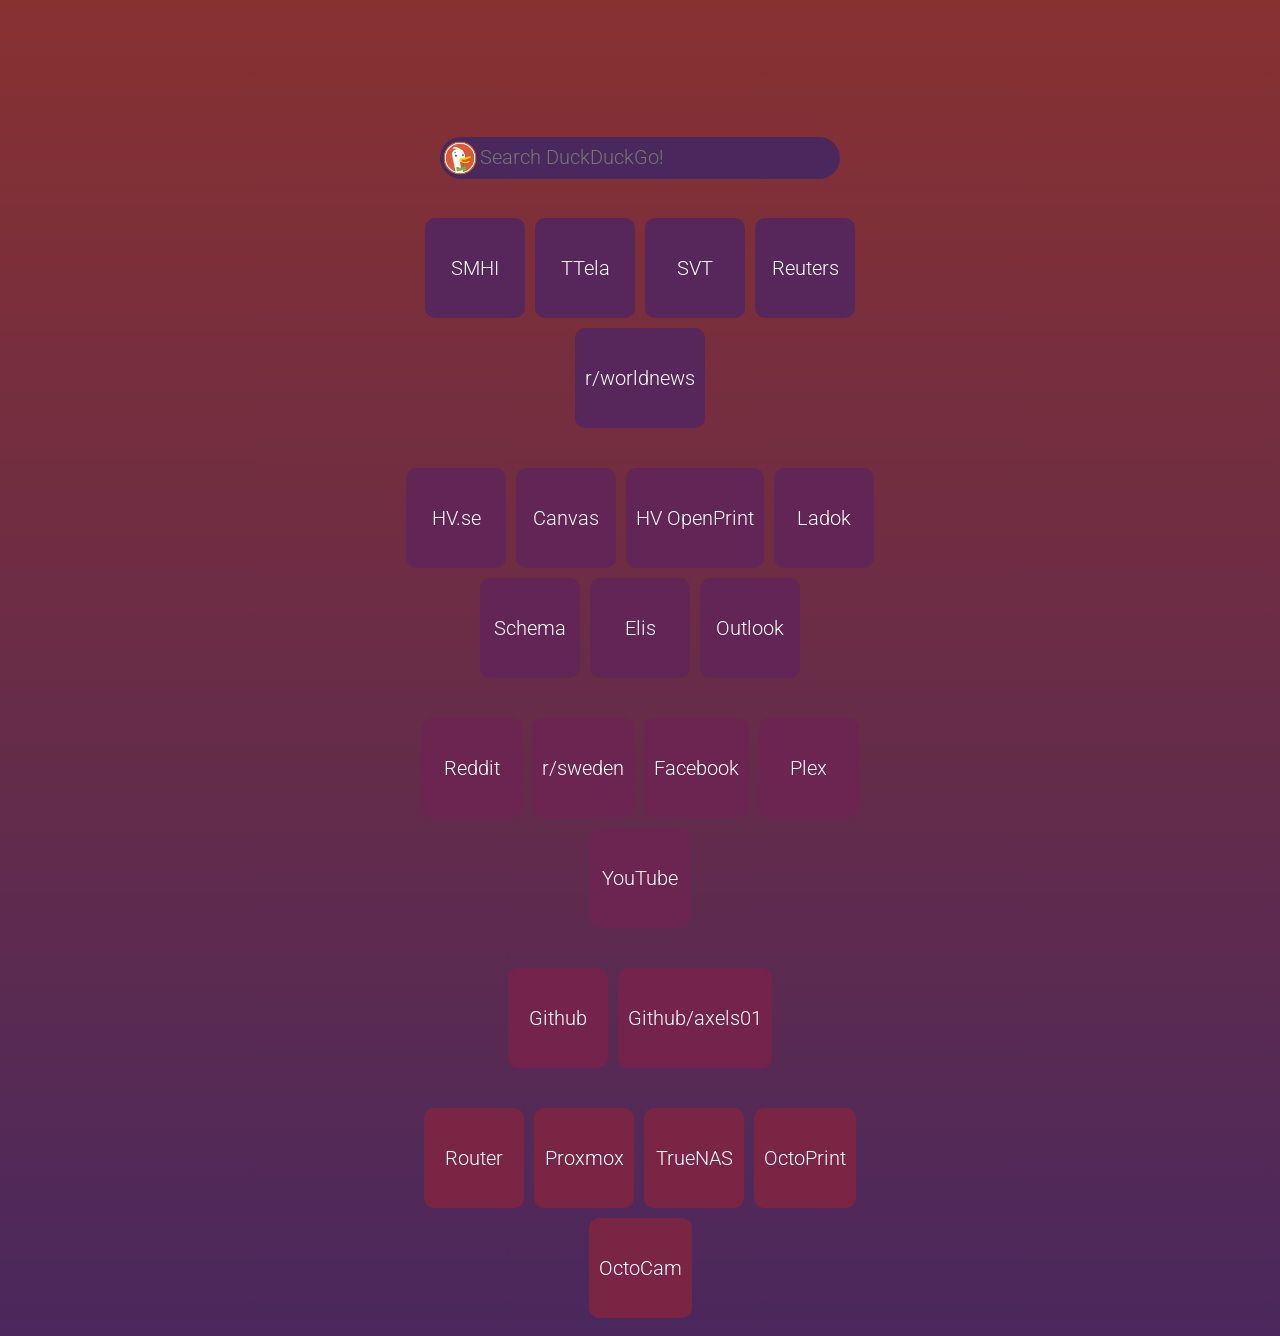
==== index.html @ c47d2a58 "Added OctoPrint and OctoCam" ====
<!DOCTYPE html>
<html lang="en">
  <head>
    <meta charset="UTF-8">
    <meta name="viewport" content="width=device-width, initial-scale=1.0">
    <meta http-equiv="X-UA-Compatible" content="ie=edge">
    <title>Startpage</title>
    <link rel="stylesheet" href="style.css">
    <link rel="stylesheet" href="colors.css">
  </head>
  <body class="body background">
	  <div class="wrapper">
      <div class="header">
        <div class="row">
          <div class="headerSides"></div>
          <div id="searchBox">
            <form action="https://www.duckduckgo.com/" class="text" method="get">
              <input id="ddgSearch" type="text" autocomplete="off" name="q" placeholder="Search DuckDuckGo!" autofocus onfocus="this.select()">
          </form>  
          </div>
          <div class="headerSides">
          </div>
        </div>
      </div>

      <div class="content">
        <div class="row">
	        <a class="btn text row1" href="https://www.smhi.se/q/Trollh%C3%A4ttan/2667303/">SMHI</a>
          <a class="btn text row1" href="https://www.ttela.se/">TTela</a>
          <a class="btn text row1" href="https://www.svt.se/">SVT</a>
          <a class="btn text row1" href="https://www.reuters.com/">Reuters</a>
          <a class="btn text row1" href="https://www.reddit.com/r/worldnews">r/worldnews</a>            
        </div>
        <div class="row">
          <a class="btn text row2" href="https://www.hv.se/">HV.se</a>
          <a class="btn text row2" href="https://hv.instructure.com/">Canvas</a>
          <a class="btn text row2" href="https://openprint.hv.se/">HV OpenPrint</a>
          <a class="btn text row2" href="https://www.student.ladok.se/student/app/studentwebb/">Ladok</a>
          <a class="btn text row2" href="https://schema.hv.se/setup/jsp/Schema.jsp?startDatum=idag&intervallTyp=m&intervallAntal=6&sprak=SV&sokMedAND=true&forklaringar=true&resurser=p.TGDIP-H20-">Schema</a>
          <a class="btn text row2" href="https://schema.hv.se/setup/jsp/Schema.jsp?startDatum=idag&intervallTyp=m&intervallAntal=6&sokMedAND=false&sprak=SV&resurser=p.SGDIM-H22-%2C">Elis</a>
          <a class="btn text row2" href="https://login.microsoftonline.com/login.srf?wa=wsignin1.0&whr=adfs.hv.se&wreply=https://outlook.office.com/?auth=2/">Outlook</a>
        </div>
        <div class="row">
          <a class="btn text row3" href="https://old.reddit.com/">Reddit</a>
          <a class="btn text row3" href="https://old.reddit.com/r/sweden/">r/sweden</a>
          <a class="btn text row3" href="https://www.facebook.com/">Facebook</a>
          <a class="btn text row3" href="https://app.plex.tv/desktop">Plex</a>
          <a class="btn text row3" href="https://www.youtube.com/feed/subscriptions">YouTube</a>
        </div>
        <div class="row">
          <a class="btn text row4" href="https://github.com/">Github</a>
          <a class="btn text row4" href="https://github.com/axels01">Github/axels01</a>
        </div>
        <div class="row" id="lastRow">
          <a class="btn text row5" href="https://192.168.1.1/">Router</a>
          <a class="btn text row5" href="https://192.168.1.100:8006/">Proxmox</a>
          <a class="btn text row5" href="http://192.168.1.222/ui/">TrueNAS</a>
          <a class="btn text row5" href="http://192.168.1.80/">OctoPrint</a>
          <a class="btn text row5" href="https://192.168.1.80/webcam/?action=stream">OctoCam</a>
        </div>
      </div>

      <div class="footer">
      </div>
    </div>
  </body>
</html>
---- style.css ----
/*Main CSS doc*/

@import url('https://fonts.googleapis.com/css2?family=Roboto:wght@100;300&display=swap');

.text{
    font-family: 'Roboto';
    font-weight: 300;
    font-size: 20px;
    text-decoration: none;
    color: white;
}

.body{
    padding-top:100px;
    display: flex;
    justify-content: center;
}

.wrapper{
    width: 500px;
    height: auto;
    min-height: 140px;
}

.header{
    height: 100px;
}

.headerSides{
    width: 245px;
}

#searchBox{
    margin: auto;
    margin-top: 24px;
    height: 42px;
    width: calc(100% - 100px);
    max-width: 400px;
    border-radius: 21px;
    background-image: url("media/DDG-iOS-icon_152x152.png");
    background-repeat: no-repeat;
    background-position: 0%, 50%;
    background-size:40px;
}

#ddgSearch{
    all: unset;
    margin-left: 40px;
    height: 40px;
    width: calc(100% - 60px);
    max-width: 340px;
    background-color: none;
}

.content{
    height: auto;
    width: 100%;
}

.row{
    overflow: auto;
    width: 100%;
    height: auto;
    display: flex;
    flex-wrap: wrap;
    justify-content: center;
    padding-top: 5px;
    padding-bottom: 5px;
    margin-bottom: 20px;
}

#lastRow{
    margin-bottom: 0px;
}

.btn{
    margin: 5px;
    height: 100px;
    min-width: 80px;
    padding-left: 10px;
    padding-right: 10px;
    width: fit-content;
    display: flex;
    align-items: center;
    justify-content: center;
    border-radius: 10px;    
}

/*makes footer size dynamically as not to break
the background-image gradient*/
.footer{
    height: calc(100vh - 1226px)
}
---- colors.css ----
/*Color library*/

:root{
    --color1: #4a285d;
    --color2: #57265a;
    --color3: #622556;
    --color4: #6c2451;
    --color5: #74244c;
    --color6: #7b2545;
    --color7: #81283f;
    --color8: #852c38;
    --color9: #883131;
}

.background { background-image: linear-gradient(var(--color9),var(--color1))}

#searchBox { background-color: var(--color1)}

.row1 { background-color: var(--color2);
        opacity: 1;}
.row2 { background-color: var(--color3);
        opacity: 1;}
.row3 { background-color: var(--color4);
        opacity: 1;}
.row4 { background-color: var(--color5);
        opacity: 1;}
.row5 { background-color: var(--color6);
        opacity: 1;}


.row1:hover{opacity: 0.5;}
.row2:hover{opacity: 0.5;}
.row3:hover{opacity: 0.5;}
.row4:hover{opacity: 0.5;}
.row5:hover{opacity: 0.5;}

/*
https://colordesigner.io/gradient-generator
#4a285d
#57265a
#622556
#6c2451
#74244c
#7b2545
#81283f
#852c38
#883131
*/
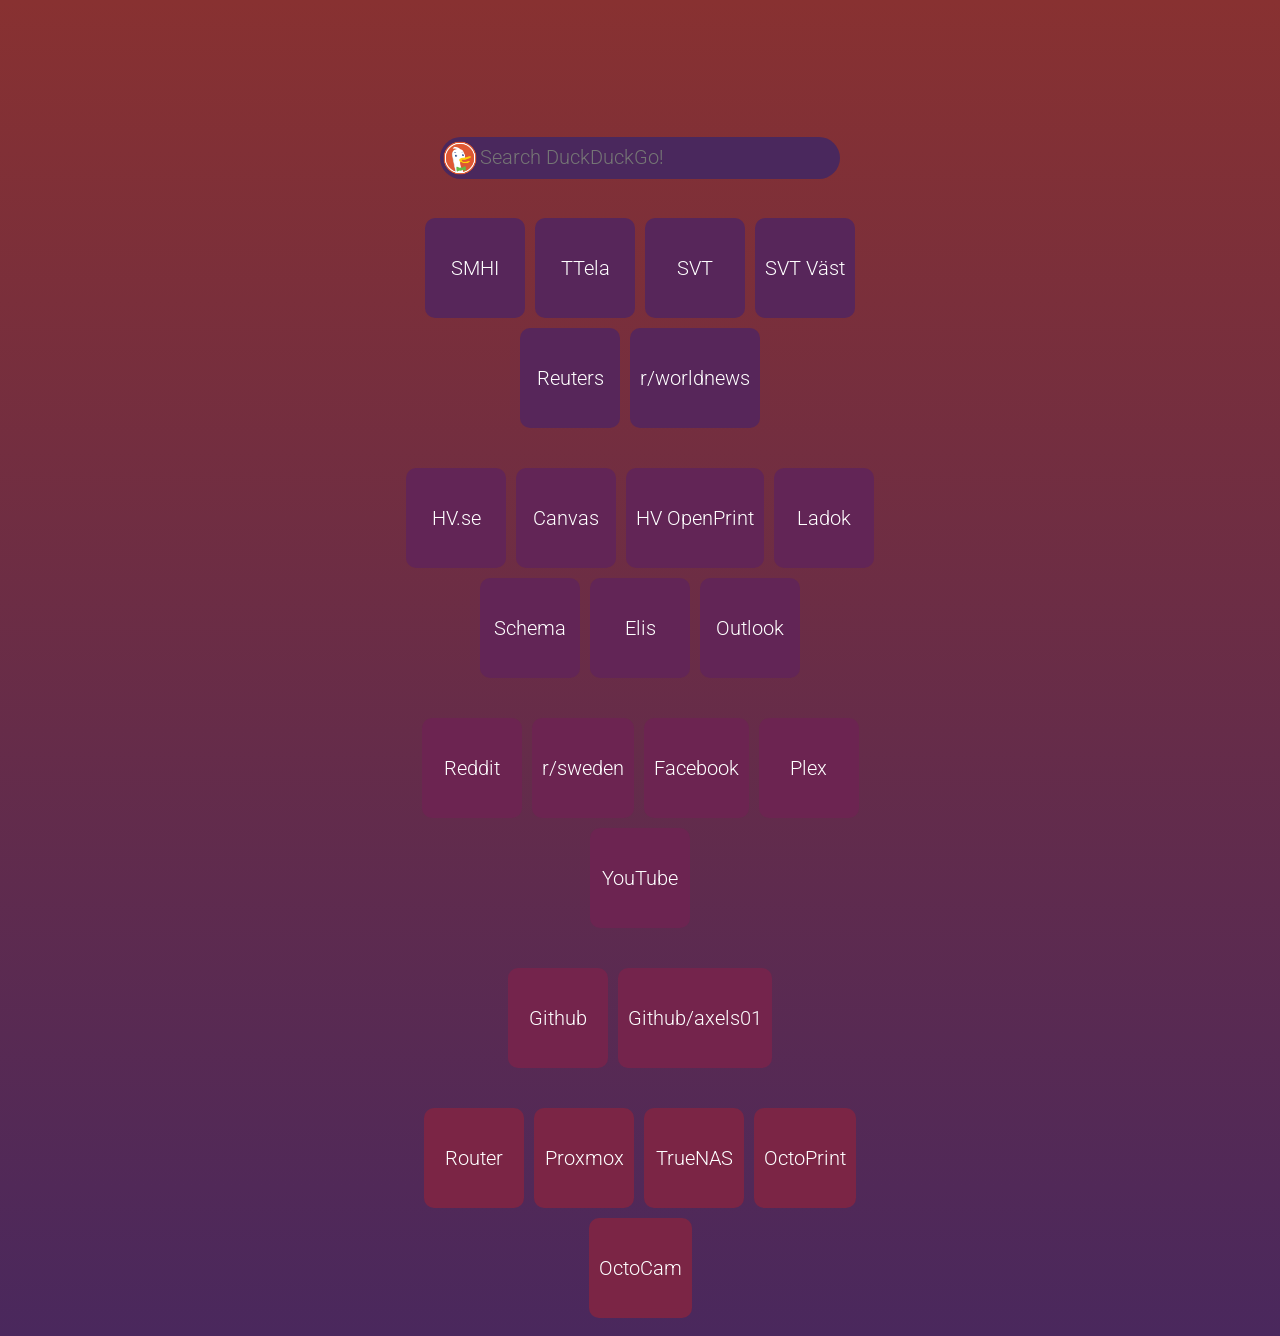
==== commit 8128c1eb: "Added SVT Väst" ====
--- a/index.html
+++ b/index.html
@@ -28,6 +28,7 @@
 	        <a class="btn text row1" href="https://www.smhi.se/q/Trollh%C3%A4ttan/2667303/">SMHI</a>
           <a class="btn text row1" href="https://www.ttela.se/">TTela</a>
           <a class="btn text row1" href="https://www.svt.se/">SVT</a>
+	  <a class="btn text row1" href="https://www.svt.se/nyheter/lokalt/vast/">SVT Väst</a>
           <a class="btn text row1" href="https://www.reuters.com/">Reuters</a>
           <a class="btn text row1" href="https://www.reddit.com/r/worldnews">r/worldnews</a>            
         </div>
--- a/style.css
+++ b/style.css
@@ -89,5 +89,5 @@
 /*makes footer size dynamically as not to break
 the background-image gradient*/
 .footer{
-    height: calc(100vh - 1226px)
+    height: calc(100vh - 1336px)
 }
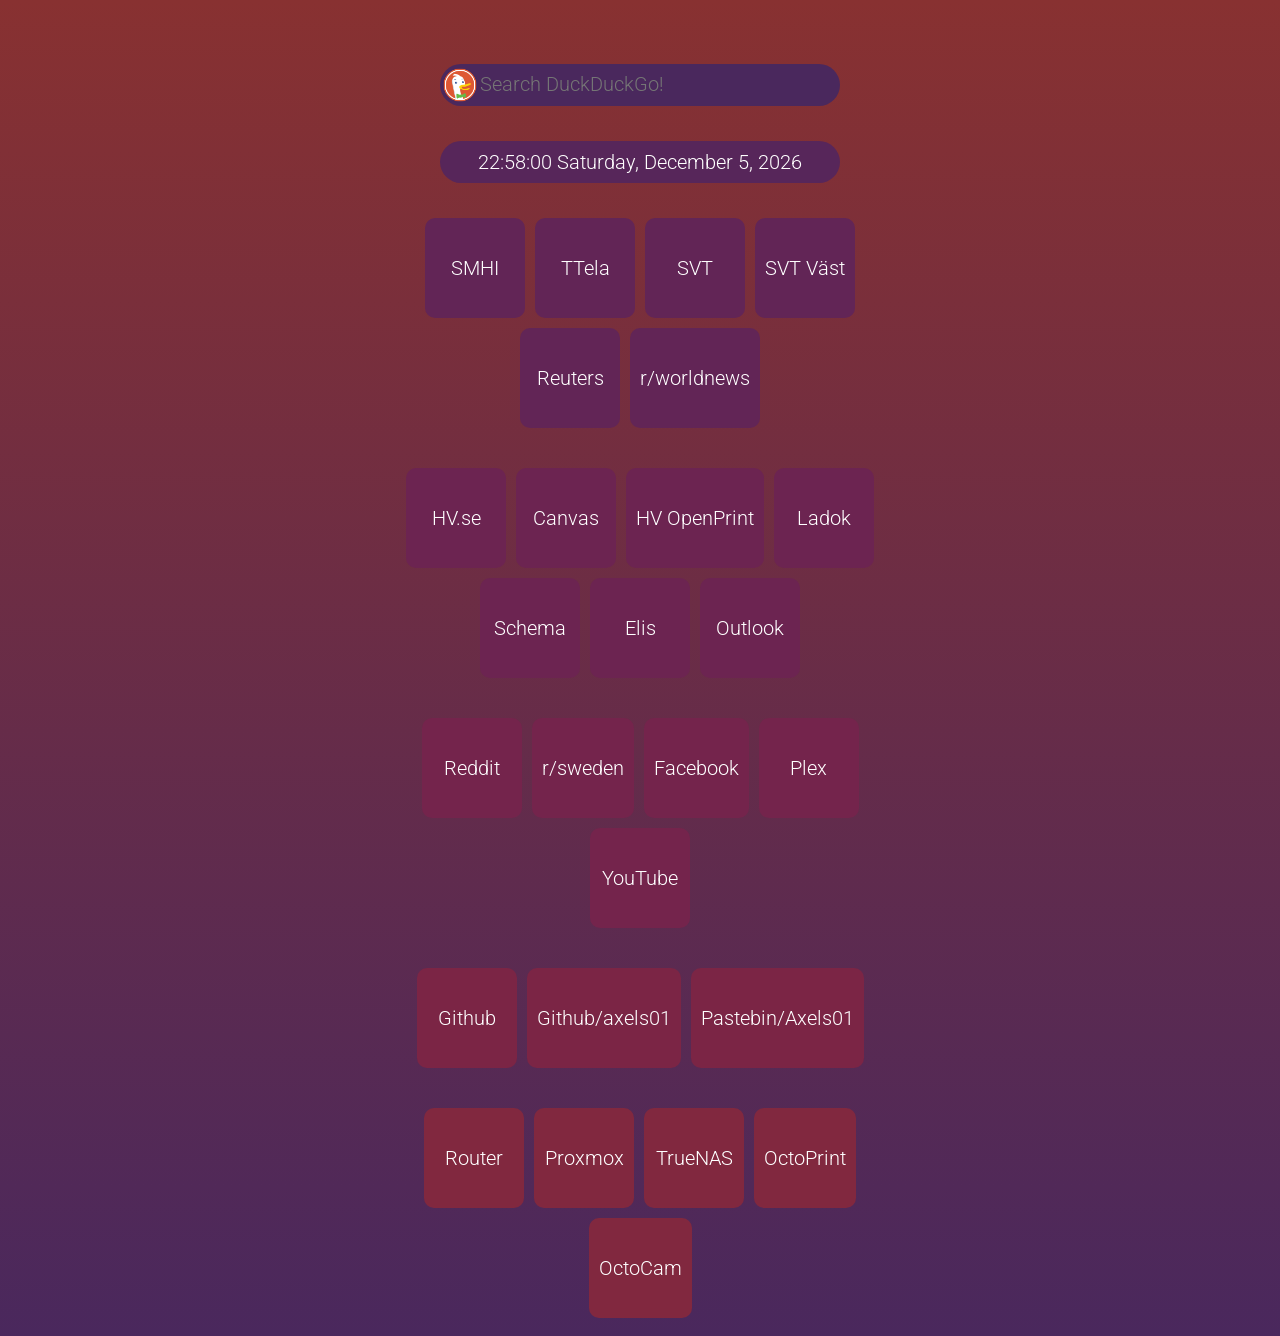
==== commit 55bed1fe: "Added clock and Pastebin link Added time.js for time and date functionality, also changed colors.css" ====
--- a/index.html
+++ b/index.html
@@ -7,31 +7,35 @@
     <title>Startpage</title>
     <link rel="stylesheet" href="style.css">
     <link rel="stylesheet" href="colors.css">
+    <link rel="icon" type="image/png" href="media/Icon2.png">
   </head>
   <body class="body background">
 	  <div class="wrapper">
       <div class="header">
         <div class="row">
-          <div class="headerSides"></div>
-          <div id="searchBox">
+          <div class="roundCornerBox" id="searchBox">
             <form action="https://www.duckduckgo.com/" class="text" method="get">
               <input id="ddgSearch" type="text" autocomplete="off" name="q" placeholder="Search DuckDuckGo!" autofocus onfocus="this.select()">
-          </form>  
-          </div>
-          <div class="headerSides">
+            </form>
           </div>
         </div>
       </div>
 
       <div class="content">
         <div class="row">
+          <div class="text roundCornerBox" id="time">
+            <script src="time.js"></script>
+          </div>
+        </div>
+        <div class="row">
 	        <a class="btn text row1" href="https://www.smhi.se/q/Trollh%C3%A4ttan/2667303/">SMHI</a>
           <a class="btn text row1" href="https://www.ttela.se/">TTela</a>
           <a class="btn text row1" href="https://www.svt.se/">SVT</a>
-	  <a class="btn text row1" href="https://www.svt.se/nyheter/lokalt/vast/">SVT Väst</a>
+	        <a class="btn text row1" href="https://www.svt.se/nyheter/lokalt/vast/">SVT Väst</a>
           <a class="btn text row1" href="https://www.reuters.com/">Reuters</a>
           <a class="btn text row1" href="https://www.reddit.com/r/worldnews">r/worldnews</a>            
         </div>
+
         <div class="row">
           <a class="btn text row2" href="https://www.hv.se/">HV.se</a>
           <a class="btn text row2" href="https://hv.instructure.com/">Canvas</a>
@@ -41,6 +45,7 @@
           <a class="btn text row2" href="https://schema.hv.se/setup/jsp/Schema.jsp?startDatum=idag&intervallTyp=m&intervallAntal=6&sokMedAND=false&sprak=SV&resurser=p.SGDIM-H22-%2C">Elis</a>
           <a class="btn text row2" href="https://login.microsoftonline.com/login.srf?wa=wsignin1.0&whr=adfs.hv.se&wreply=https://outlook.office.com/?auth=2/">Outlook</a>
         </div>
+
         <div class="row">
           <a class="btn text row3" href="https://old.reddit.com/">Reddit</a>
           <a class="btn text row3" href="https://old.reddit.com/r/sweden/">r/sweden</a>
@@ -48,10 +53,13 @@
           <a class="btn text row3" href="https://app.plex.tv/desktop">Plex</a>
           <a class="btn text row3" href="https://www.youtube.com/feed/subscriptions">YouTube</a>
         </div>
+
         <div class="row">
           <a class="btn text row4" href="https://github.com/">Github</a>
           <a class="btn text row4" href="https://github.com/axels01">Github/axels01</a>
+          <a class="btn text row4" href="https://pastebin.com/u/Axels01">Pastebin/Axels01</a>
         </div>
+
         <div class="row" id="lastRow">
           <a class="btn text row5" href="https://192.168.1.1/">Router</a>
           <a class="btn text row5" href="https://192.168.1.100:8006/">Proxmox</a>
@@ -63,6 +71,7 @@
 
       <div class="footer">
       </div>
+
     </div>
   </body>
 </html>
--- a/style.css
+++ b/style.css
@@ -11,7 +11,7 @@
 }
 
 .body{
-    padding-top:100px;
+    padding-top: 27px;
     display: flex;
     justify-content: center;
 }
@@ -30,13 +30,16 @@
     width: 245px;
 }
 
-#searchBox{
+.roundCornerBox{
     margin: auto;
     margin-top: 24px;
     height: 42px;
     width: calc(100% - 100px);
     max-width: 400px;
     border-radius: 21px;
+}
+
+#searchBox{
     background-image: url("media/DDG-iOS-icon_152x152.png");
     background-repeat: no-repeat;
     background-position: 0%, 50%;
@@ -52,9 +55,15 @@
     background-color: none;
 }
 
+#time{
+    text-align: center;
+    line-height: 42px;
+}
+
 .content{
     height: auto;
     width: 100%;
+    margin-top: -23px;
 }
 
 .row{
--- a/colors.css
+++ b/colors.css
@@ -16,15 +16,17 @@
 
 #searchBox { background-color: var(--color1)}
 
-.row1 { background-color: var(--color2);
+#time { background-color: var(--color2)}
+
+.row1 { background-color: var(--color3);
         opacity: 1;}
-.row2 { background-color: var(--color3);
+.row2 { background-color: var(--color4);
         opacity: 1;}
-.row3 { background-color: var(--color4);
+.row3 { background-color: var(--color5);
         opacity: 1;}
-.row4 { background-color: var(--color5);
+.row4 { background-color: var(--color6);
         opacity: 1;}
-.row5 { background-color: var(--color6);
+.row5 { background-color: var(--color7);
         opacity: 1;}
 
 
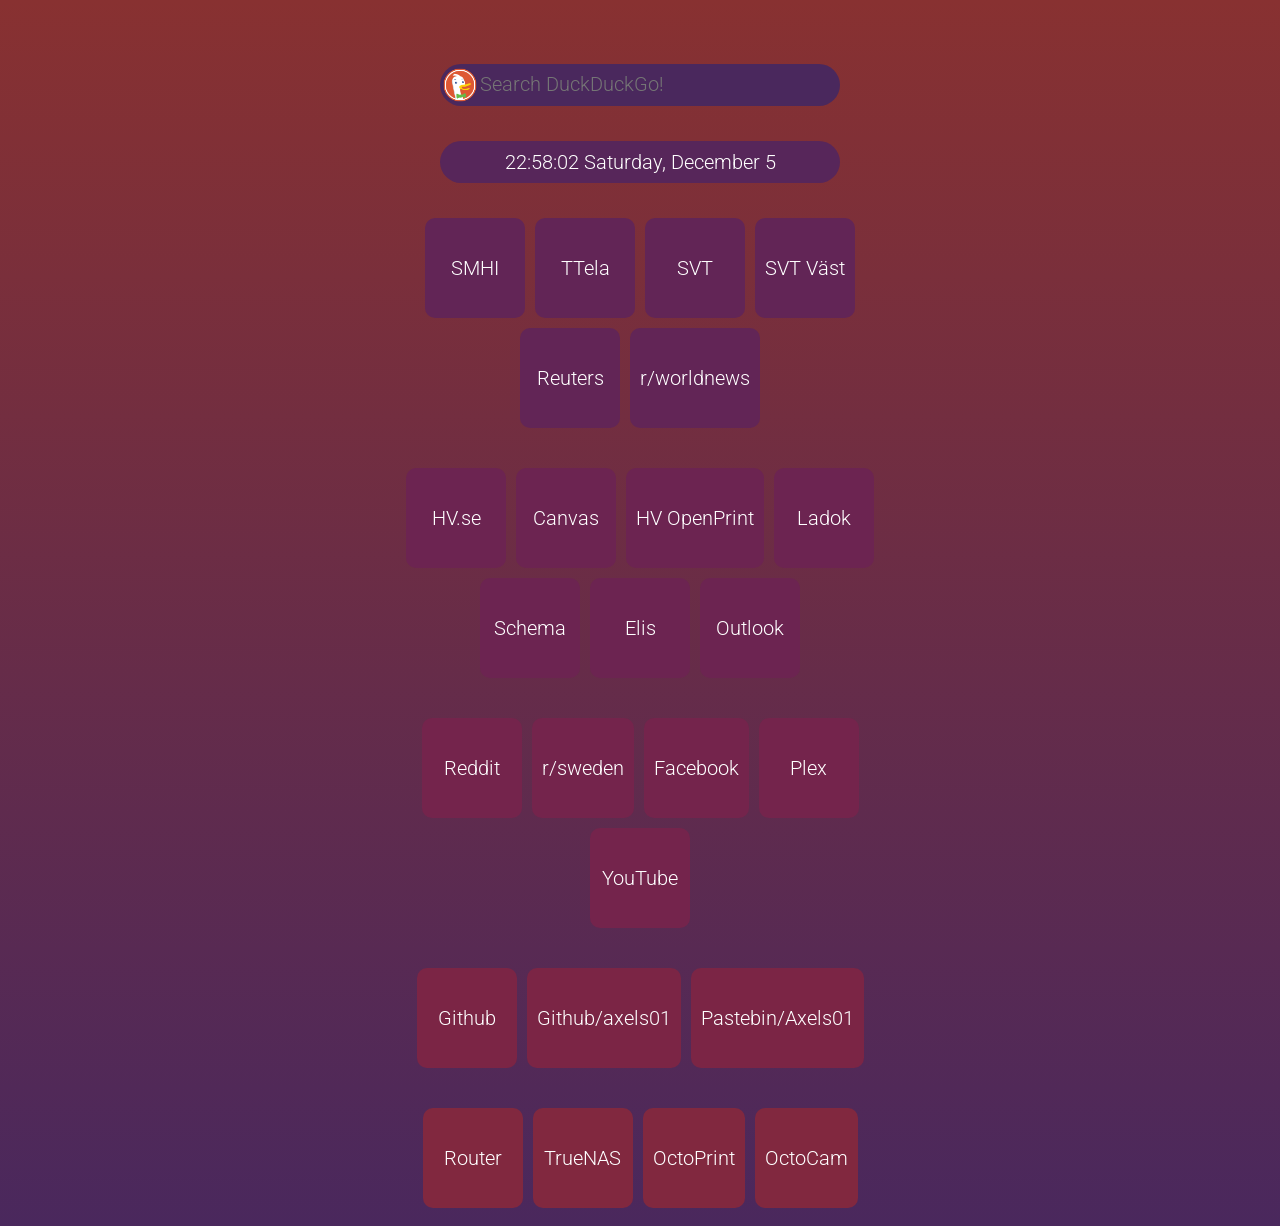
==== commit 007707c9: "Update index.html Removed proxmox, changed truenas IP" ====
--- a/index.html
+++ b/index.html
@@ -62,8 +62,7 @@
 
         <div class="row" id="lastRow">
           <a class="btn text row5" href="https://192.168.1.1/">Router</a>
-          <a class="btn text row5" href="https://192.168.1.100:8006/">Proxmox</a>
-          <a class="btn text row5" href="http://192.168.1.222/ui/">TrueNAS</a>
+          <a class="btn text row5" href="http://192.168.1.237/ui/">TrueNAS</a>
           <a class="btn text row5" href="http://192.168.1.80/">OctoPrint</a>
           <a class="btn text row5" href="https://192.168.1.80/webcam/?action=stream">OctoCam</a>
         </div>
